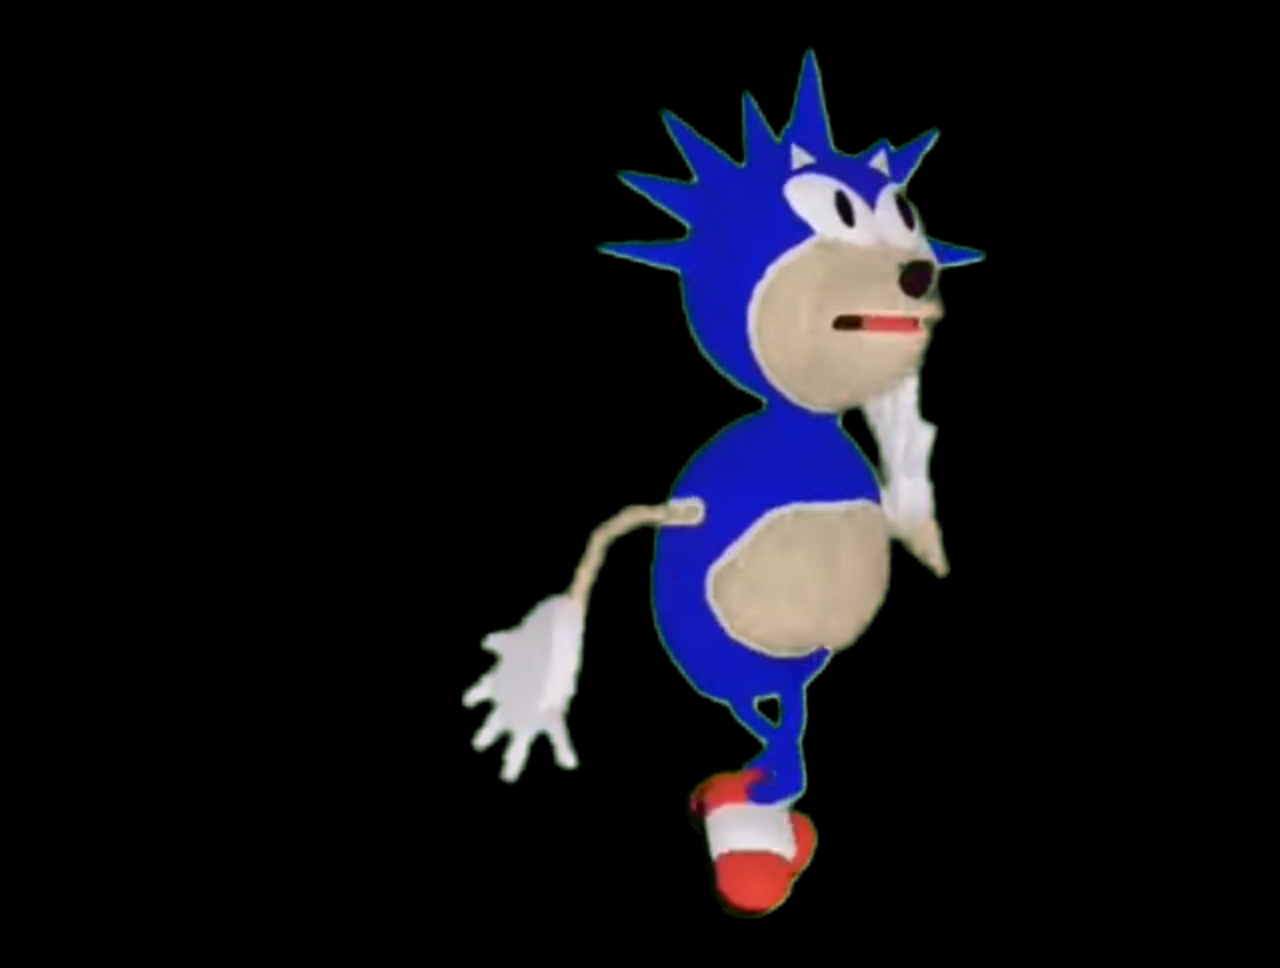
==== running/index.html @ 7de515c4 "Add files via upload" ====
<!DOCTYPE html>
<html lang="en">
<head>
<meta charset="UTF-8">
<title>runnin on in</title>
<style>
body {
background-color: #000;
}

.sonic {
animation-duration: 7s;
animation-name: slide-in;
animation-fill-mode: forwards;
}

@keyframes slide-in {
  from {
    translate: -50% 20%;
    scale: 25%;
  }

  to {
    translate: 50% 50%;
    scale: 200%;
  }
}


</style>
</head>
<body>
<video class="sonic" autoplay muted width="772" height="480">
    <source src="sonic_slap.webm" type="video/webm">
    Aw fuck it's not gonna work
</video>

</body>
</html>
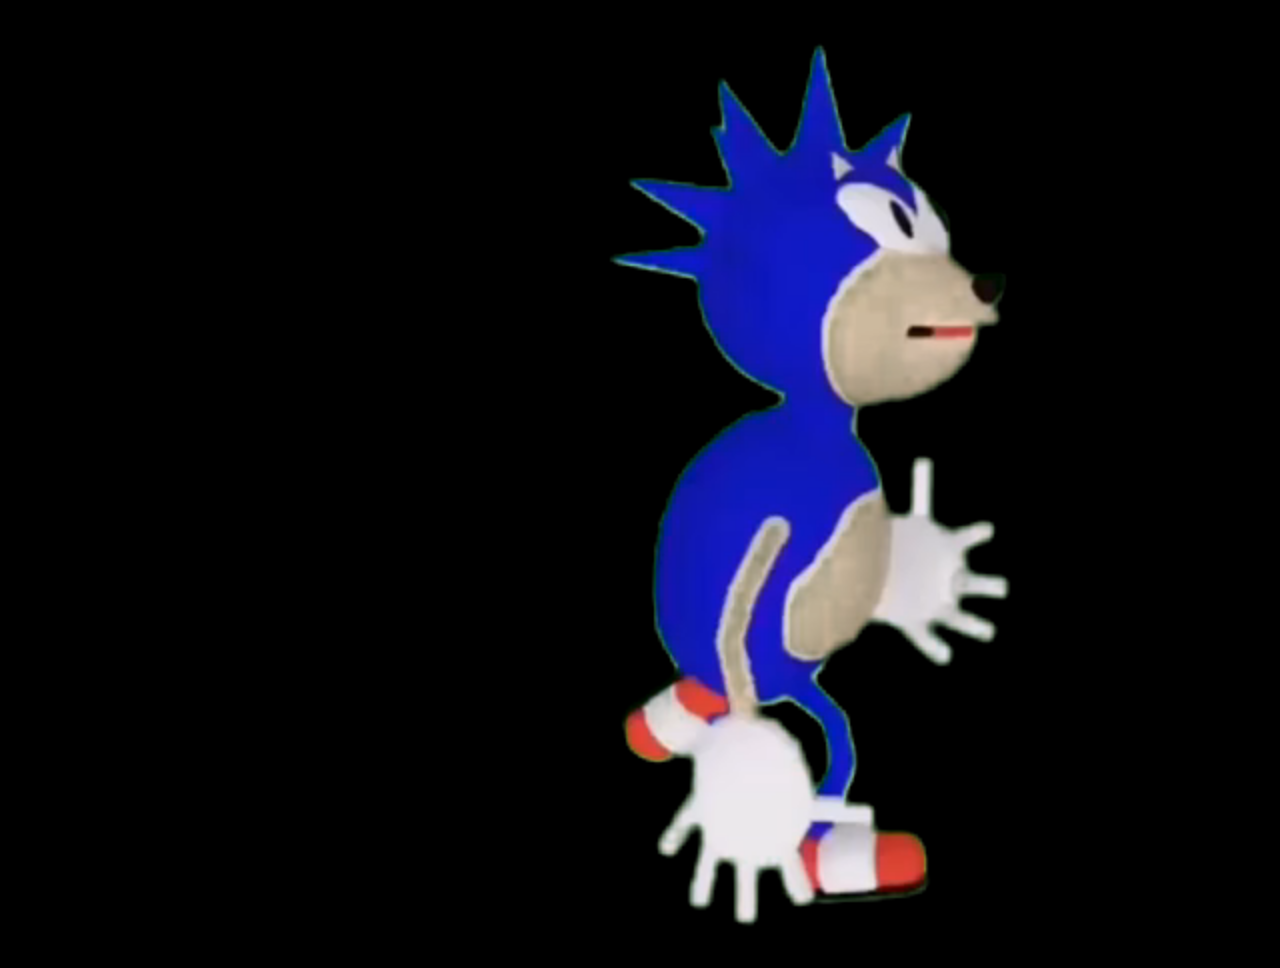
==== commit f4462122: "Add files via upload" ====
--- a/running/index.html
+++ b/running/index.html
@@ -30,7 +30,7 @@
 </style>
 </head>
 <body>
-<video class="sonic" autoplay muted width="772" height="480">
+<video class="sonic" autoplay width="772" height="480">
     <source src="sonic_slap.webm" type="video/webm">
     Aw fuck it's not gonna work
 </video>
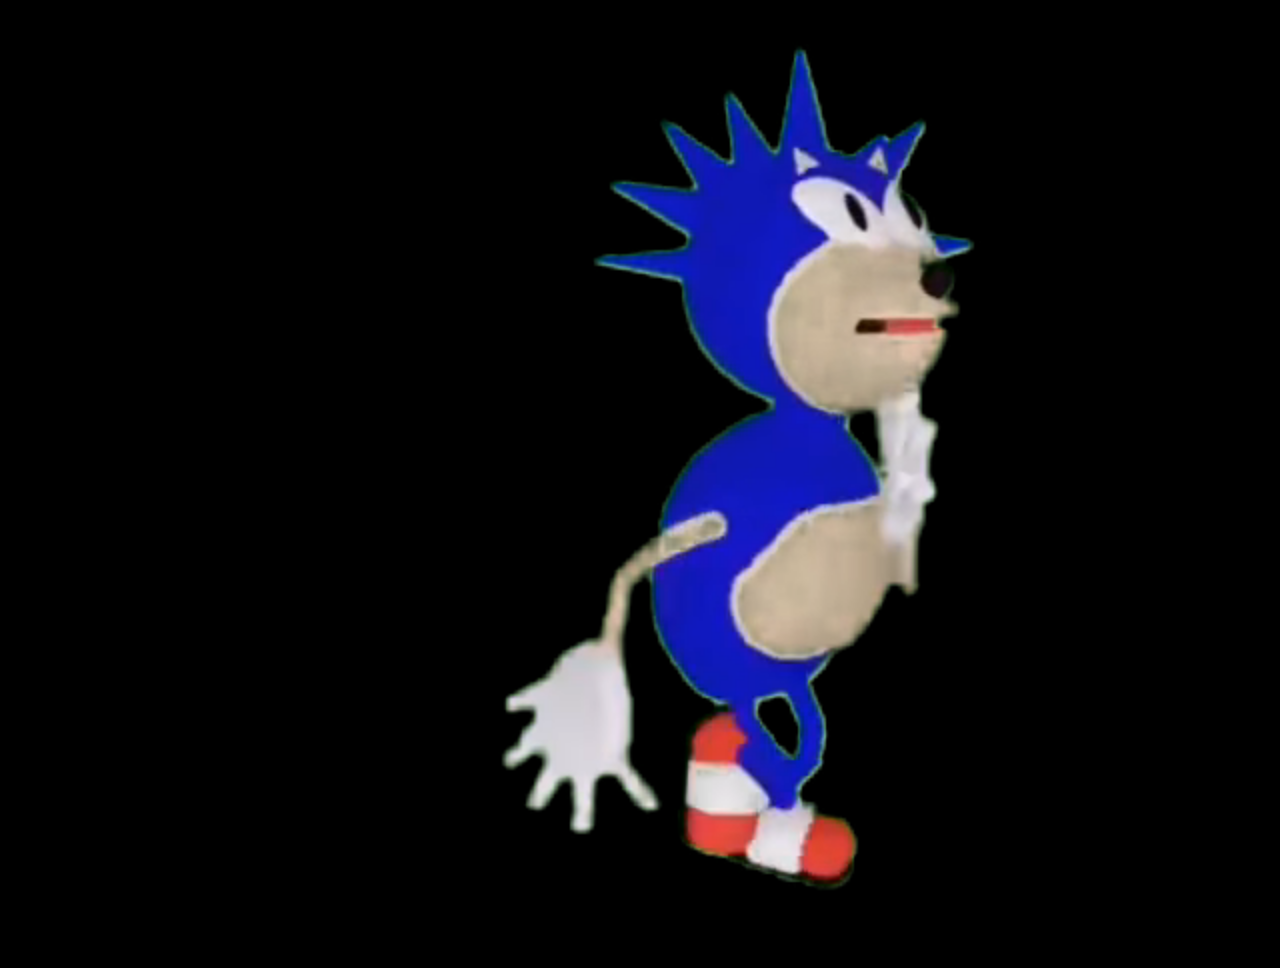
==== commit e5c23c2a: "Add files via upload" ====
--- a/running/index.html
+++ b/running/index.html
@@ -30,7 +30,7 @@
 </style>
 </head>
 <body>
-<video class="sonic" autoplay width="772" height="480">
+<video class="sonic" autoplay muted width="772" height="480">
     <source src="sonic_slap.webm" type="video/webm">
     Aw fuck it's not gonna work
 </video>
